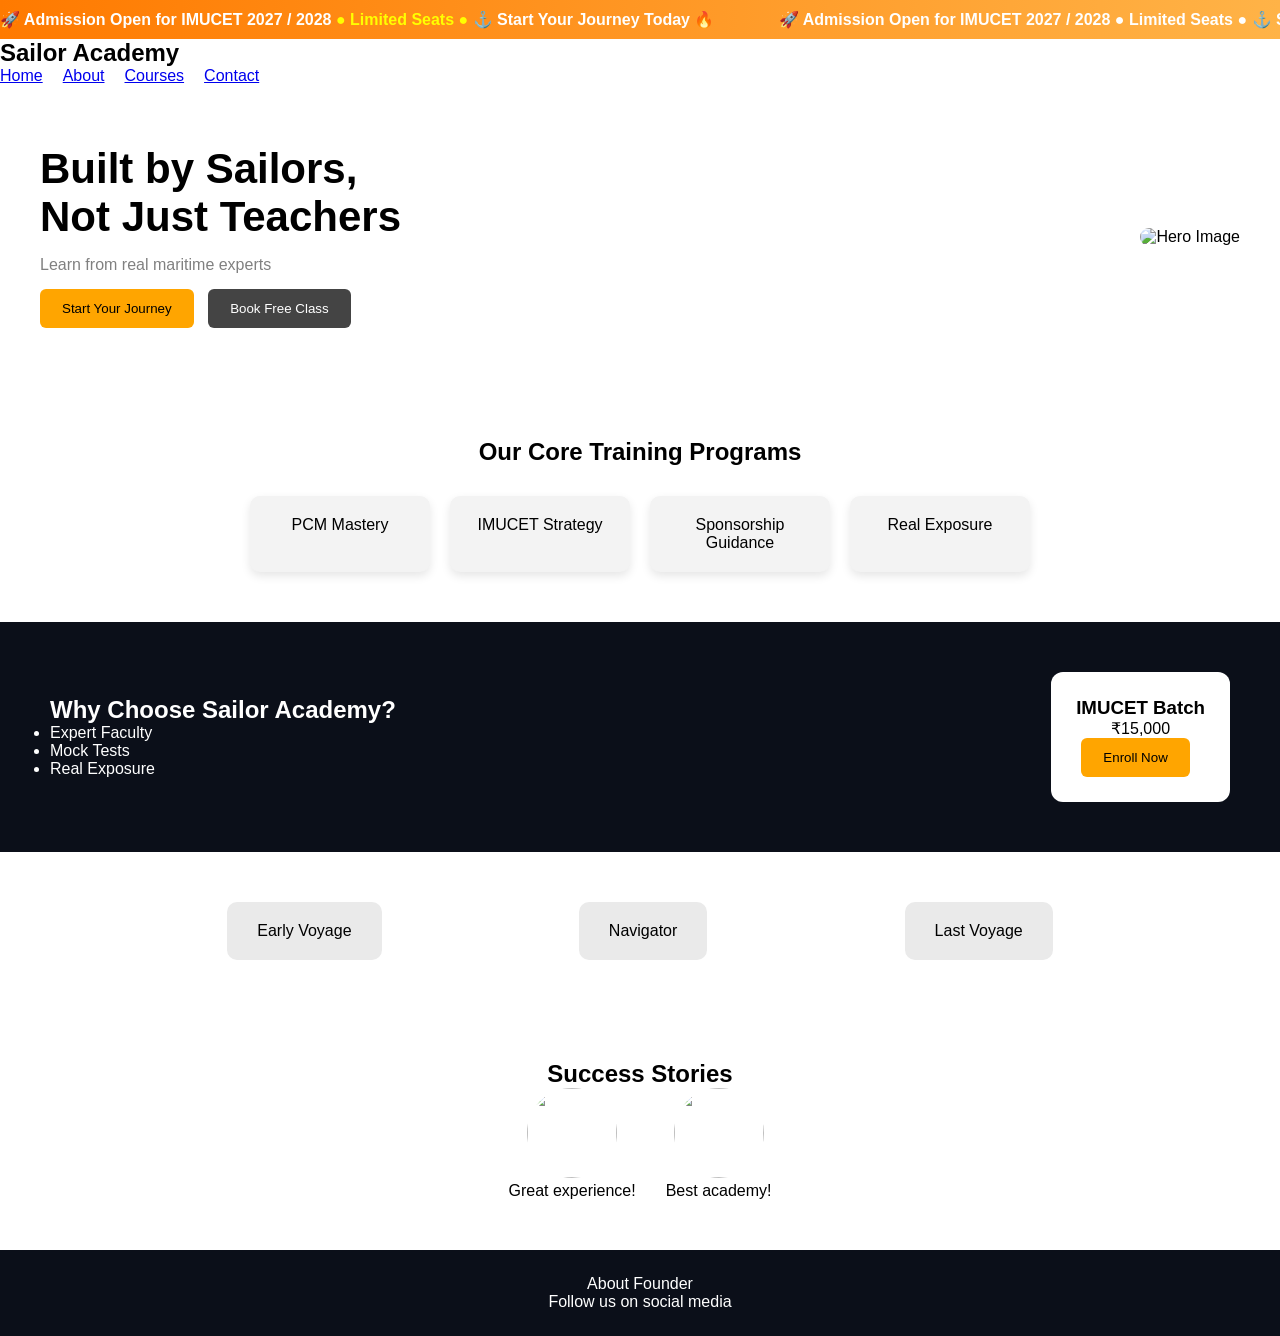
==== index.html @ 96629902 "Add files via upload" ====
<!doctype html>
<html lang="en">
  <head>
    <meta charset="UTF-8" />
    <meta name="viewport" content="width=device-width, initial-scale=1.0" />
    <title>Sailor Academy</title>
    <link rel="stylesheet" href="style.css" />
  </head>

  <body>
    <!-- 🔥 TOP BANNER -->

    <div class="top-banner" onclick="openForm()">
      <div class="scroll-text">
        🚀 Admission Open for IMUCET 2027 / 2028
        <span class="highlight">● Limited Seats ●</span>
        ⚓ Start Your Journey Today 🔥
      </div>
    </div>

    <!-- 🔹 NAVBAR -->
    <header>
      <div class="navbar">
        <h2 class="logo">Sailor Academy</h2>

        <div class="menu-toggle" onclick="toggleMenu()">☰</div>

        <nav id="navMenu">
          <a href="#">Home</a>
          <a href="#">About</a>
          <a href="#">Courses</a>
          <a href="#">Contact</a>
        </nav>
      </div>
    </header>

    <!-- 🔥 HERO -->
    <section class="hero">
      <div class="hero-text">
        <h1>Built by Sailors,<br />Not Just Teachers</h1>
        <p>Learn from real maritime experts</p>

        <!-- ✅ FORM BUTTON -->
        <button onclick="openForm()">Start Your Journey</button>

        <button class="secondary" onclick="openForm()">Book Free Class</button>
      </div>

      <div class="hero-img">
        <img src="images/hero.jpg" alt="Hero Image" />
      </div>
    </section>

    <!-- 🔹 PROGRAMS -->
    <section class="programs">
      <h2>Our Core Training Programs</h2>
      <div class="cards">
        <div class="card">PCM Mastery</div>
        <div class="card">IMUCET Strategy</div>
        <div class="card">Sponsorship Guidance</div>
        <div class="card">Real Exposure</div>
      </div>
    </section>

    <!-- 🔹 WHY -->
    <section class="why">
      <div>
        <h2>Why Choose Sailor Academy?</h2>
        <ul>
          <li>Expert Faculty</li>
          <li>Mock Tests</li>
          <li>Real Exposure</li>
        </ul>
      </div>

      <div class="price-box">
        <h3>IMUCET Batch</h3>
        <p>₹15,000</p>
        <button onclick="openForm()">Enroll Now</button>
      </div>
    </section>

    <!-- 🔹 OPTIONS -->
    <section class="options">
      <div class="opt">Early Voyage</div>
      <div class="opt">Navigator</div>
      <div class="opt">Last Voyage</div>
    </section>

    <!-- 🔹 REVIEWS -->
    <section class="reviews">
      <h2>Success Stories</h2>
      <div class="review-container">
        <div class="review">
          <img src="images/student1.jpg" />
          <p>Great experience!</p>
        </div>

        <div class="review">
          <img src="images/student2.jpg" />
          <p>Best academy!</p>
        </div>
      </div>
    </section>

    <!-- 🔹 FOOTER -->
    <footer>
      <p>About Founder</p>
      <p>Follow us on social media</p>
    </footer>

    <!-- 🔥 JS FILE LINK -->
    <script src="script.js"></script>
  </body>
</html>
---- style.css ----
* {
  margin: 0;
  padding: 0;
  box-sizing: border-box;
  font-family: 'Segoe UI', sans-serif;
}

/* MENU ICON */
.menu-toggle {
  display: none;
  font-size: 26px;
  cursor: pointer;
}

/* NAVBAR DEFAULT */
nav {
  display: flex;
  gap: 20px;
}

/* 🔥 MOBILE VIEW */
@media(max-width:768px){

  .menu-toggle {
    display: block;
  }

  nav {
    display: none;
    flex-direction: column;
    background: #111;
    width: 100%;
    margin-top: 10px;
  }

  nav a {
    padding: 10px;
    border-top: 1px solid #333;
  }
}

/* HERO */
.hero {
  display: flex;
  justify-content: space-between;
  align-items: center;
  padding: 60px 40px;
}

.hero-text {
  max-width: 500px;
}

.hero-text h1 {
  font-size: 42px;
}

.hero-text p {
  margin: 15px 0;
  color: gray;
}

.hero-img img {
  width: 380px;
  border-radius: 15px;
  animation: float 3s ease-in-out infinite;
}

/* BUTTONS */
button {
  padding: 12px 22px;
  background: orange;
  border: none;
  cursor: pointer;
  border-radius: 6px;
  margin-right: 10px;
  transition: 0.3s;
}

button:hover {
  background: #ff8800;
  transform: scale(1.05);
}

.secondary {
  background: #444;
  color: white;
}

/* PROGRAMS */
.programs {
  text-align: center;
  padding: 50px 20px;
}

.cards {
  display: flex;
  justify-content: center;
  gap: 20px;
  margin-top: 30px;
  flex-wrap: wrap;
}

.card {
  padding: 20px;
  background: #f3f3f3;
  border-radius: 10px;
  width: 180px;
  transition: 0.3s;
  box-shadow: 0 4px 10px rgba(0,0,0,0.1);
}

.card:hover {
  transform: translateY(-8px);
  box-shadow: 0 10px 25px rgba(0,0,0,0.2);
}

/* WHY SECTION */
.why {
  display: flex;
  justify-content: space-between;
  padding: 50px;
  background: #0b0f19;
  color: white;
  align-items: center;
  flex-wrap: wrap;
}

.price-box {
  background: white;
  color: black;
  padding: 25px;
  border-radius: 12px;
  text-align: center;
}

/* OPTIONS */
.options {
  display: flex;
  justify-content: space-evenly;
  padding: 40px;
  flex-wrap: wrap;
}

.opt {
  padding: 20px 30px;
  background: #eaeaea;
  border-radius: 10px;
  margin: 10px;
  cursor: pointer;
  transition: 0.3s;
}

.opt:hover {
  background: orange;
  color: white;
}

/* REVIEWS */
.reviews {
  text-align: center;
  padding: 50px 20px;
}

.review-container {
  display: flex;
  justify-content: center;
  gap: 30px;
  flex-wrap: wrap;
}

.review img {
  width: 90px;
  height: 90px;
  border-radius: 50%;
}

/* FOOTER */
footer {
  text-align: center;
  padding: 25px;
  background: #0b0f19;
  color: white;
}

/* 🔥 MOBILE RESPONSIVE */
@media (max-width: 768px) {

  .hero {
    flex-direction: column;
    text-align: center;
  }

  .hero-img img {
    width: 100%;
    margin-top: 20px;
  }

  .why {
    flex-direction: column;
    text-align: center;
  }

  .navbar {
    flex-direction: column;
    gap: 10px;
  }
}
.top-banner {
  background: linear-gradient(90deg, #ff7a00, #ffb347);
  color: white;
  overflow: hidden;
  position: sticky;
  top: 0;
  z-index: 1000;
  cursor: pointer;
}

/* 🔥 SCROLL TEXT */
.scroll-text {
  display: inline-block;
  white-space: nowrap;
  font-weight: bold;
  padding: 10px 0;
  animation: scrollLeft 14s linear infinite;
}

/* 🔥 CONTINUOUS LOOP */
.scroll-text::after {
  content: " 🚀 Admission Open for IMUCET 2027 / 2028 ● Limited Seats ● ⚓ Start Your Journey Today 🔥";
  padding-left: 60px;
}

/* 🔥 ANIMATION */
@keyframes scrollLeft {
  0% { transform: translateX(0); }
  100% { transform: translateX(-50%); }
}

/* 🔥 HOVER PAUSE */
.top-banner:hover .scroll-text {
  animation-play-state: paused;
}

/* 🔥 BLINKING TEXT */
.highlight {
  color: yellow;
  animation: blink 1s infinite;
}

/* 🔥 BLINK ANIMATION */
@keyframes blink {
  0% { opacity: 1; }
  50% { opacity: 0.3; }
  100% { opacity: 1; }
}
/* BACKGROUND BLUR */
.popup {
  display: none;
  position: fixed;
  top: 0;
  left: 0;
  width: 100%;
  height: 100%;
  background: rgba(0,0,0,0.6);
  backdrop-filter: blur(8px);

  justify-content: center;
  align-items: center;
  z-index: 2000;
}

/* GLASS EFFECT BOX */
.popup-content {
  background: rgba(255,255,255,0.15);
  backdrop-filter: blur(15px);
  border-radius: 15px;
  padding: 20px;
  width: 90%;
  max-width: 520px;
  position: relative;

  transform: scale(0.7);
  opacity: 0;
  animation: popupFade 0.4s ease forwards;
}

/* CLOSE BUTTON */
.close-btn {
  position: absolute;
  right: 15px;
  top: 10px;
  font-size: 26px;
  cursor: pointer;
  color: white;
}

/* TITLE */
.popup-content h2 {
  color: white;
  margin-bottom: 10px;
}

/* IFRAME */
.popup-content iframe {
  width: 100%;
  height: 400px;
  border-radius: 10px;
  border: none;
}

/* 🔥 ANIMATION */
@keyframes popupFade {
  from {
    transform: scale(0.7) translateY(50px);
    opacity: 0;
  }
  to {
    transform: scale(1) translateY(0);
    opacity: 1;
  }
}

.popup-content {
  box-shadow: 0 0 30px rgba(255,255,255,0.2);
}

.fade-in {
  opacity: 0;
  transform: translateY(40px);
  transition: all 0.8s ease;
}

.fade-in.show {
  opacity: 1;
  transform: translateY(0);
}
@keyframes float {
  0% { transform: translateY(0); }
  50% { transform: translateY(-10px); }
  100% { transform: translateY(0); }
}
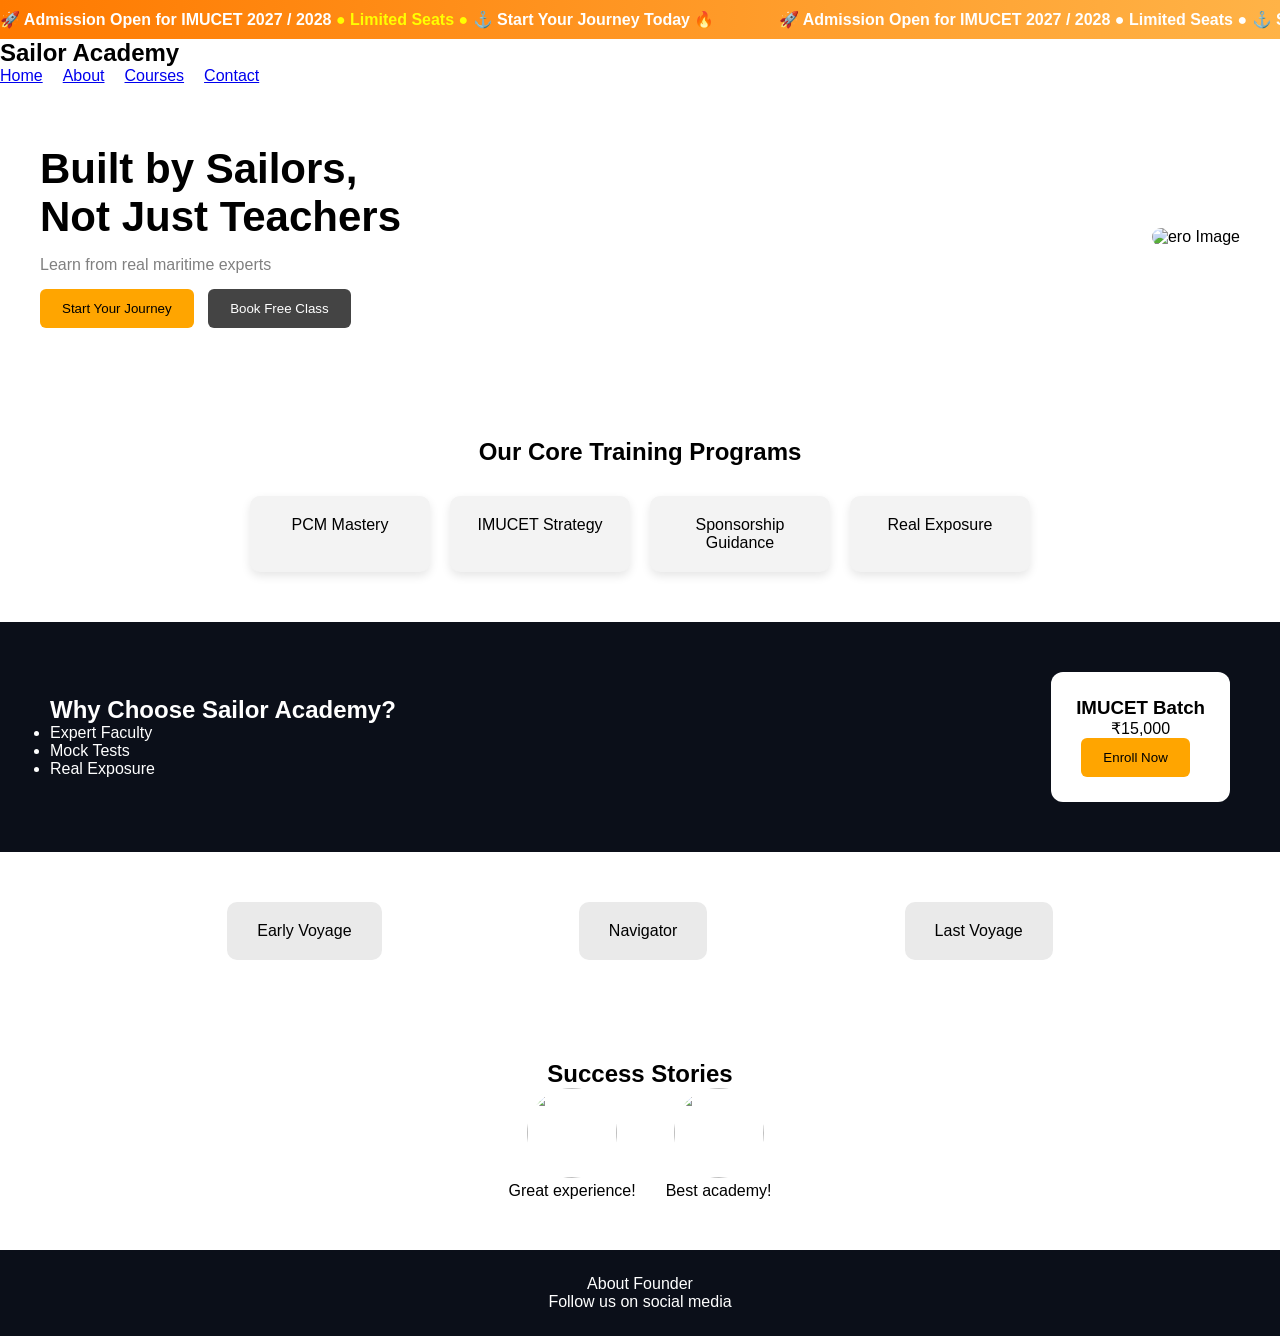
==== commit 1c020656: "Fix alt text for hero image in index.html Corrected the alt text for the hero image." ====
--- a/index.html
+++ b/index.html
@@ -47,7 +47,7 @@
       </div>
 
       <div class="hero-img">
-        <img src="images/hero.jpg" alt="Hero Image" />
+        <img src="images/hero.jpg" alt="ero Image" />
       </div>
     </section>
 
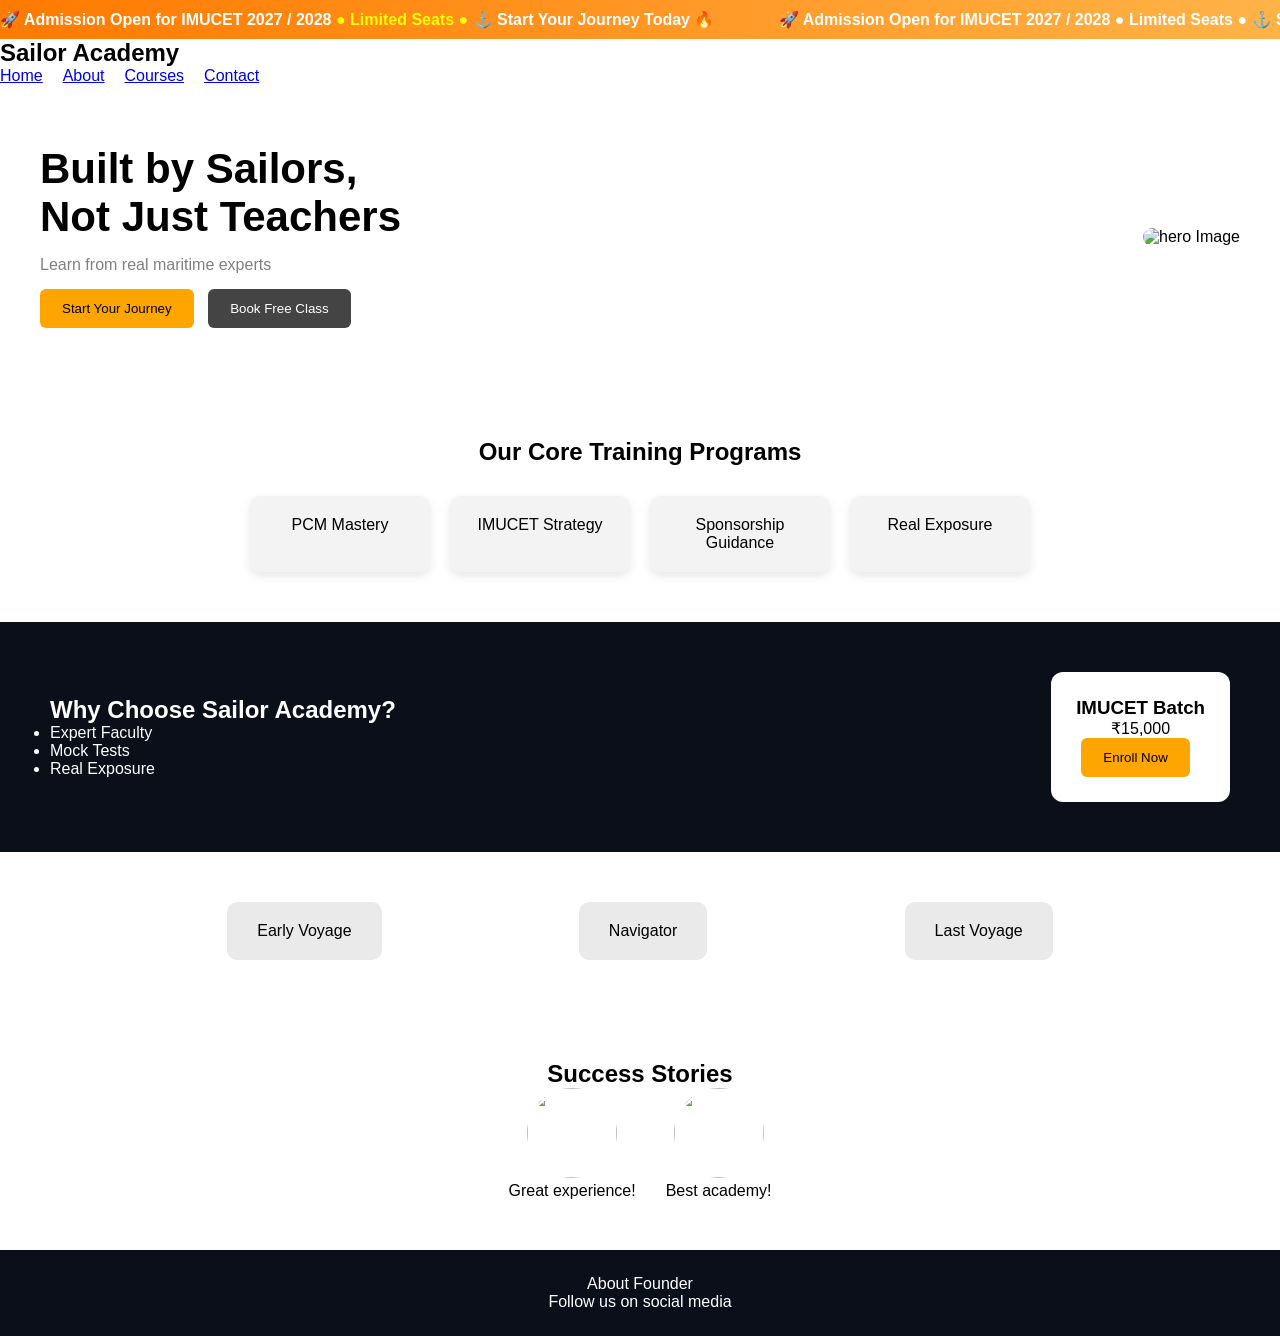
==== commit 0539d6df: "Update index.html" ====
--- a/index.html
+++ b/index.html
@@ -47,7 +47,7 @@
       </div>
 
       <div class="hero-img">
-        <img src="images/hero.jpg" alt="ero Image" />
+        <img src="images/hero.jpg" alt="hero Image" />
       </div>
     </section>
 
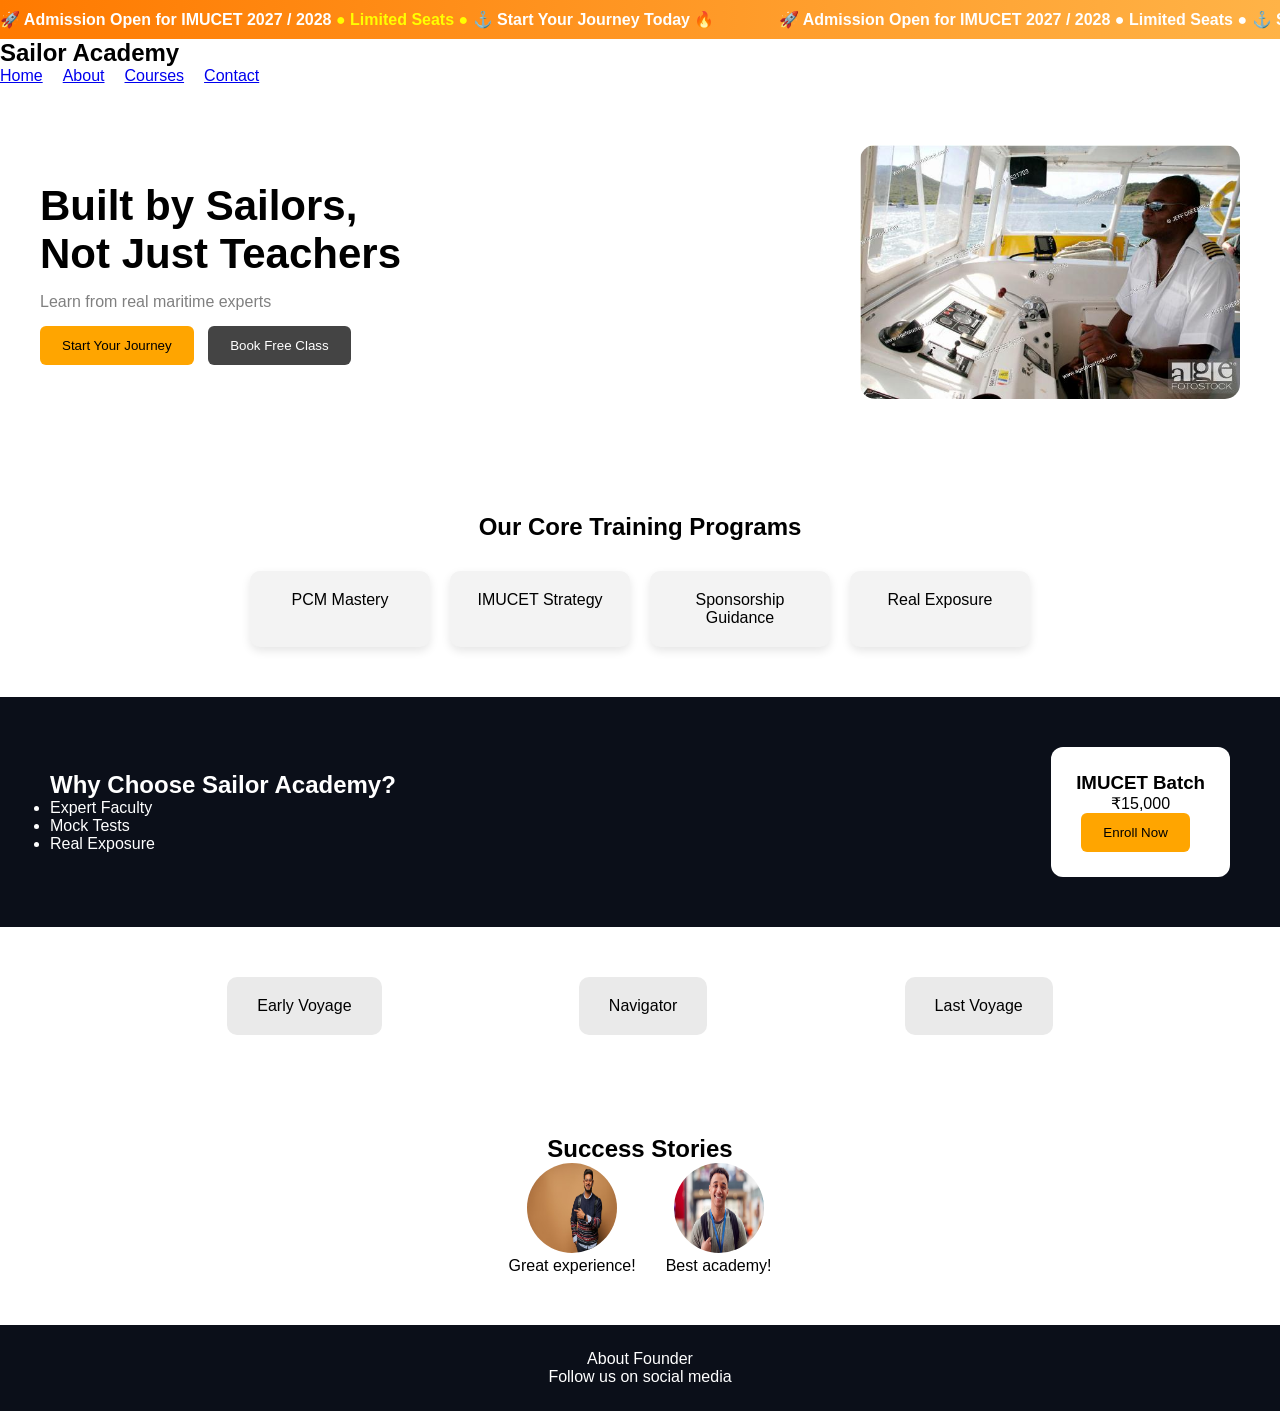
==== commit e742d0d9: "Update index.html" ====
--- a/index.html
+++ b/index.html
@@ -47,7 +47,7 @@
       </div>
 
       <div class="hero-img">
-        <img src="images/hero.jpg" alt="hero Image" />
+         <img src="hero.jpg">
       </div>
     </section>
 
@@ -92,12 +92,12 @@
       <h2>Success Stories</h2>
       <div class="review-container">
         <div class="review">
-          <img src="images/student1.jpg" />
+          <img src="student1.jpg">
           <p>Great experience!</p>
         </div>
 
         <div class="review">
-          <img src="images/student2.jpg" />
+          <img src="student2.jpg">
           <p>Best academy!</p>
         </div>
       </div>
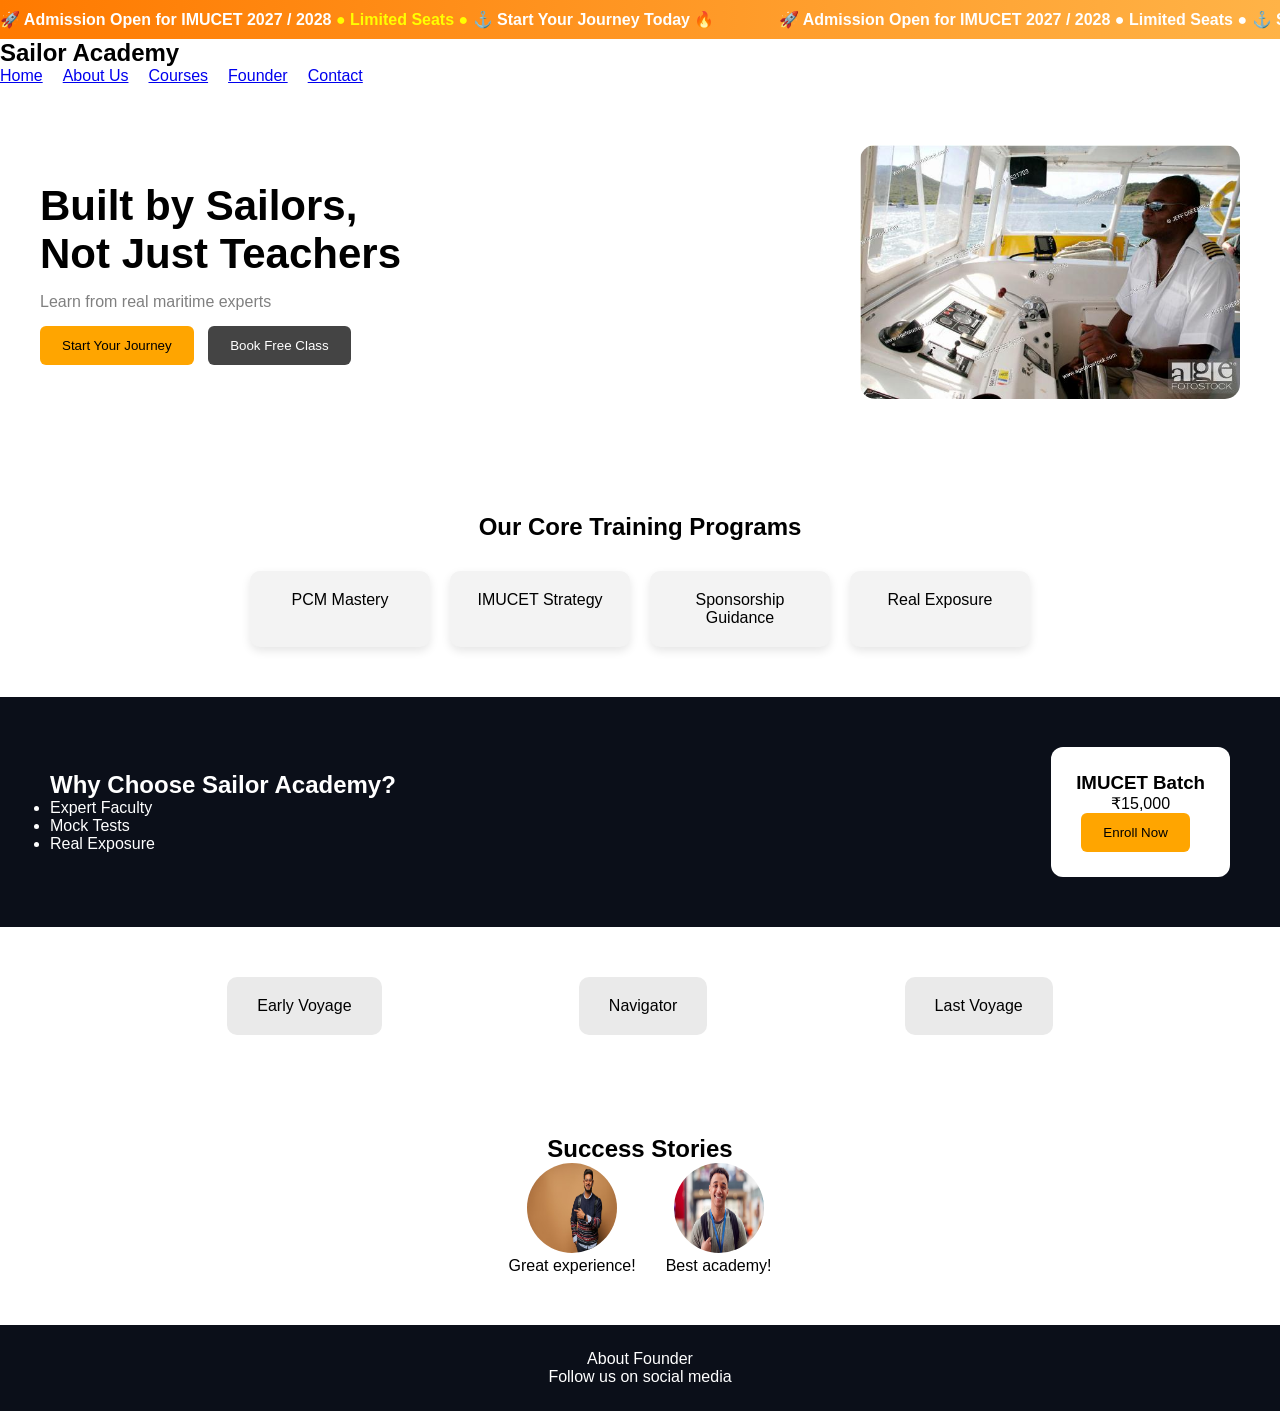
==== commit f6e176ac: "Update navigation links in index.html" ====
--- a/index.html
+++ b/index.html
@@ -26,10 +26,11 @@
         <div class="menu-toggle" onclick="toggleMenu()">☰</div>
 
         <nav id="navMenu">
-          <a href="#">Home</a>
-          <a href="#">About</a>
-          <a href="#">Courses</a>
-          <a href="#">Contact</a>
+          <a href="index.html">Home</a>
+<a href="about.html">About Us</a>
+<a href="courses.html">Courses</a>
+<a href="founder.html">Founder</a>
+<a href="contact.html">Contact</a>
         </nav>
       </div>
     </header>
@@ -47,8 +48,10 @@
       </div>
 
       <div class="hero-img">
-         <img src="hero.jpg">
-      </div>
+  <img src="hero.jpg" alt="Hero Image" />
+</div>
+
+
     </section>
 
     <!-- 🔹 PROGRAMS -->
@@ -92,12 +95,12 @@
       <h2>Success Stories</h2>
       <div class="review-container">
         <div class="review">
-          <img src="student1.jpg">
+          <img src="student1.jpg"/>
           <p>Great experience!</p>
         </div>
 
         <div class="review">
-          <img src="student2.jpg">
+          <img src="student2.jpg"/>
           <p>Best academy!</p>
         </div>
       </div>
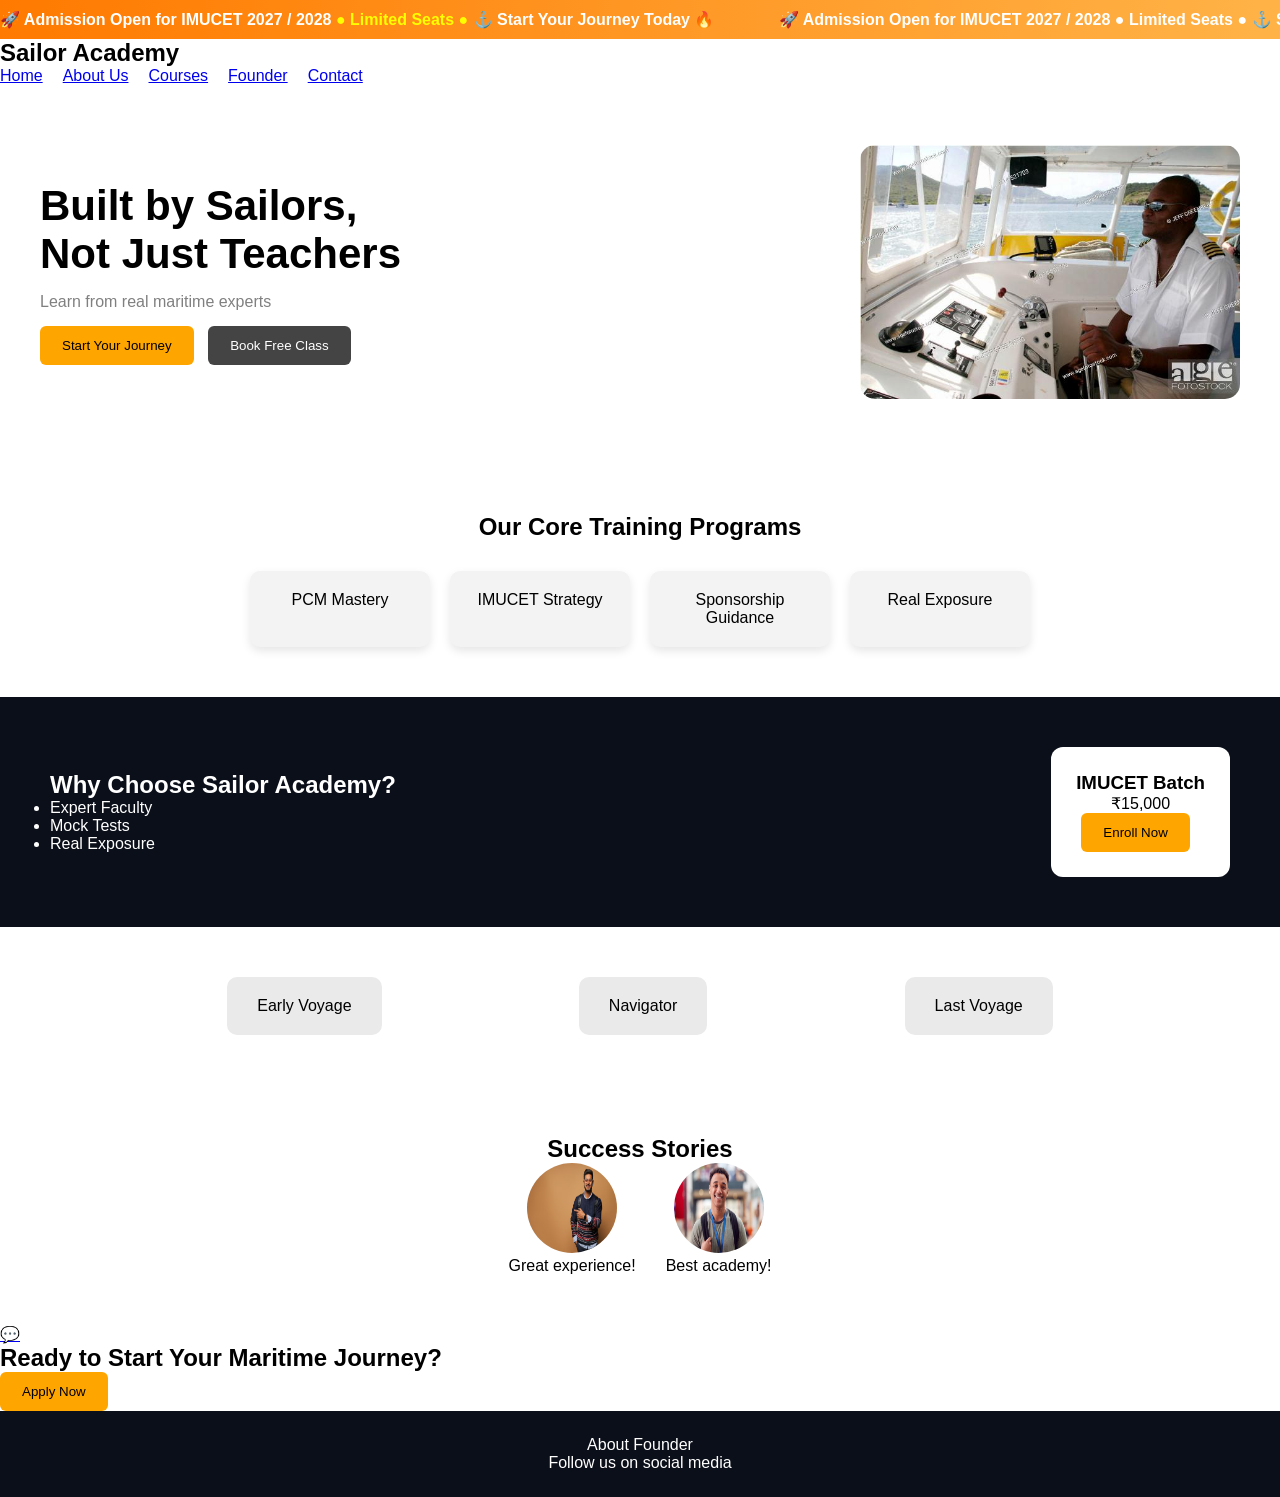
==== commit c808df49: "Refactor HTML structure and add fade-in classes" ====
--- a/index.html
+++ b/index.html
@@ -27,10 +27,10 @@
 
         <nav id="navMenu">
           <a href="index.html">Home</a>
-<a href="about.html">About Us</a>
-<a href="courses.html">Courses</a>
-<a href="founder.html">Founder</a>
-<a href="contact.html">Contact</a>
+          <a href="about.html">About Us</a>
+          <a href="courses.html">Courses</a>
+          <a href="founder.html">Founder</a>
+          <a href="contact.html">Contact</a>
         </nav>
       </div>
     </header>
@@ -48,15 +48,14 @@
       </div>
 
       <div class="hero-img">
-  <img src="hero.jpg" alt="Hero Image" />
-</div>
-
-
+        <img src="hero.jpg" alt="Hero Image" />
+      </div>
     </section>
 
     <!-- 🔹 PROGRAMS -->
-    <section class="programs">
+    <section class="programs fade-in">
       <h2>Our Core Training Programs</h2>
+
       <div class="cards">
         <div class="card">PCM Mastery</div>
         <div class="card">IMUCET Strategy</div>
@@ -66,7 +65,7 @@
     </section>
 
     <!-- 🔹 WHY -->
-    <section class="why">
+    <section class="why fade-in">
       <div>
         <h2>Why Choose Sailor Academy?</h2>
         <ul>
@@ -91,19 +90,26 @@
     </section>
 
     <!-- 🔹 REVIEWS -->
-    <section class="reviews">
+    <section class="reviews fade-in">
       <h2>Success Stories</h2>
       <div class="review-container">
         <div class="review">
-          <img src="student1.jpg"/>
+          <img src="student1.jpg" />
           <p>Great experience!</p>
         </div>
 
         <div class="review">
-          <img src="student2.jpg"/>
+          <img src="student2.jpg" />
           <p>Best academy!</p>
         </div>
       </div>
+    </section>
+    <a href="https://wa.me/919548490154" class="whatsapp" target="_blank">
+      💬
+    </a>
+    <section class="cta-strip">
+      <h2>Ready to Start Your Maritime Journey?</h2>
+      <button onclick="openForm()">Apply Now</button>
     </section>
 
     <!-- 🔹 FOOTER -->
@@ -116,3 +122,4 @@
     <script src="script.js"></script>
   </body>
 </html>
+
